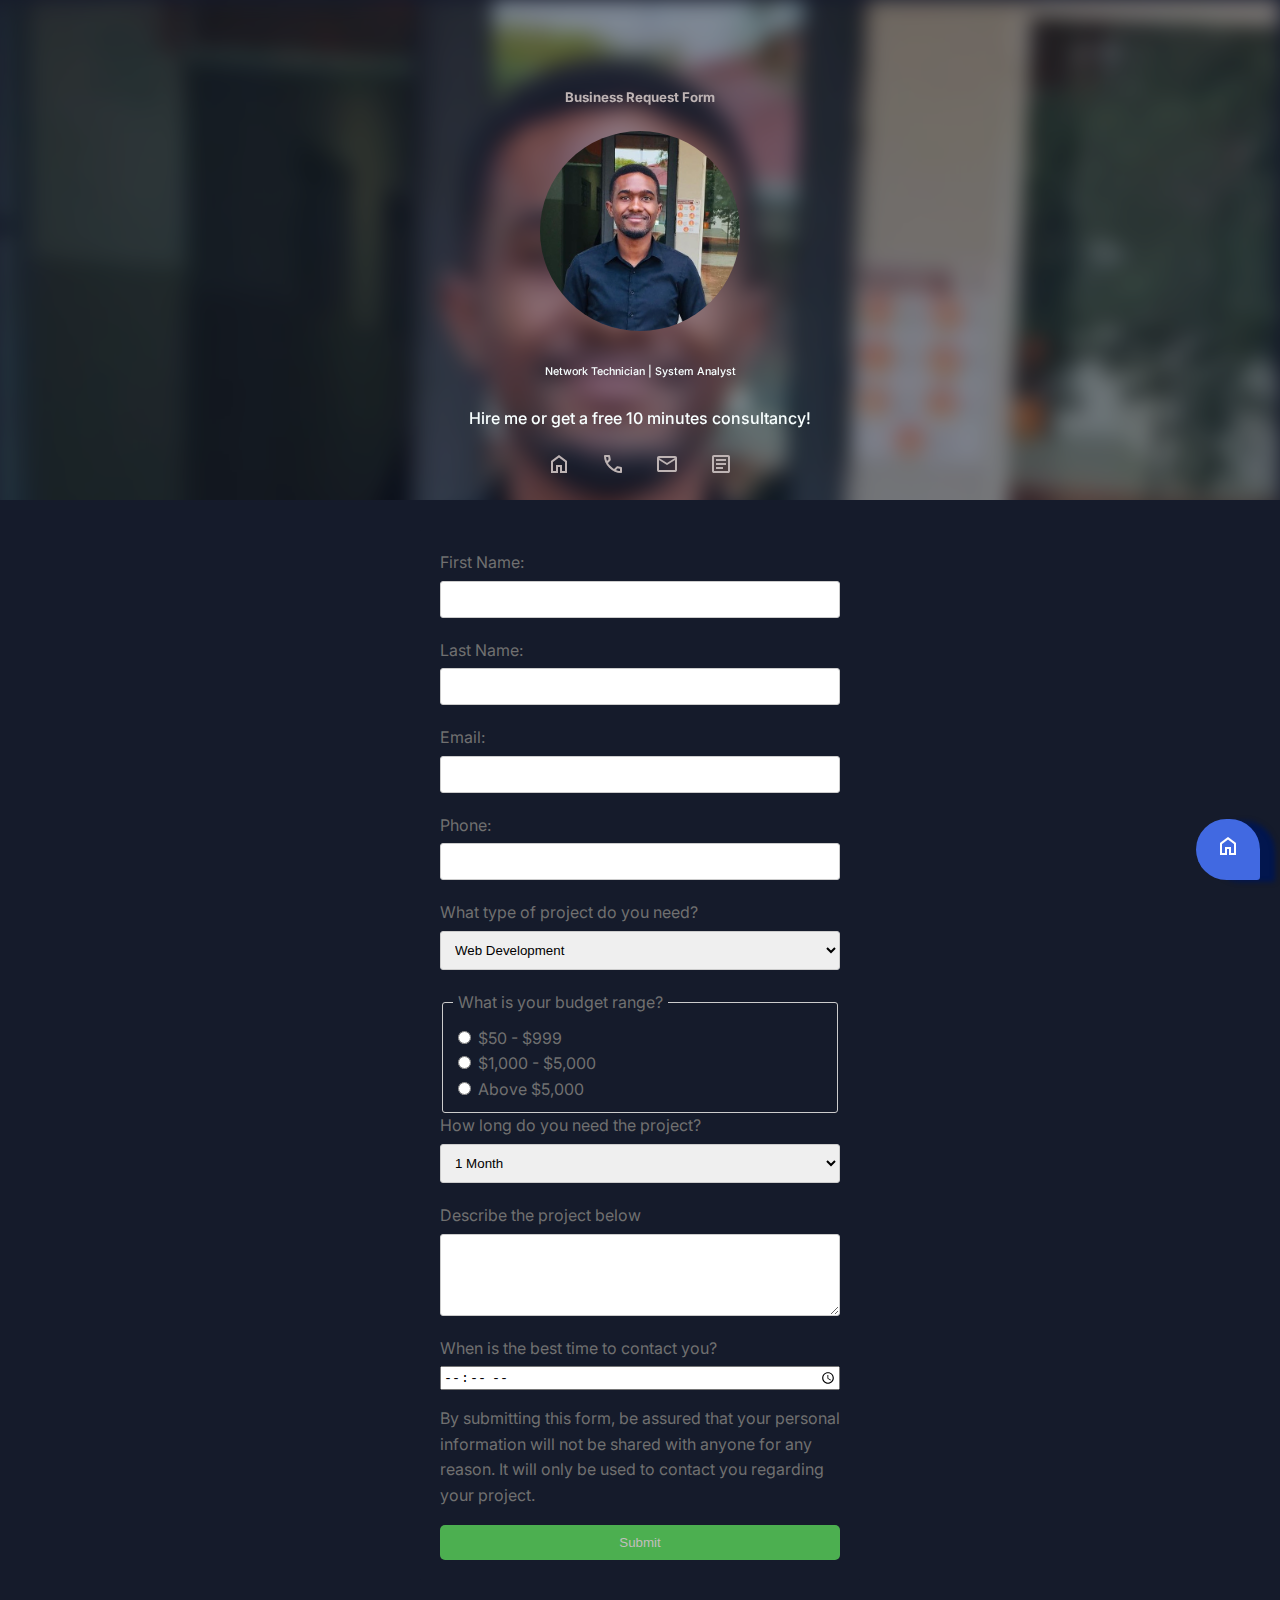
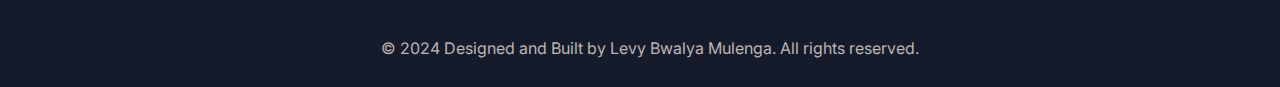
==== form.html @ 33c8b5a9 "Twelfth Commit" ====
<!DOCTYPE html>
    <head>
    <meta charset="UTF-8">
    <meta name="viewport" content="width=device-width, initial-scale=1.0">
    <title>Levy Bwalya Mulenga - Portfolio</title>
    <link rel="stylesheet" href="styles.css">
    <link rel="stylesheet" href="https://fonts.googleapis.com/css2?family=Material+Symbols+Outlined:opsz,wght,FILL,GRAD@20..48,100..700,0..1,-50..200" />
    <script src="script.js" defer></script>
</head>
<body>
    <header>
        <div>
            <h5>Business Request Form</h5>
            <img class="profile-image" src="images/profile.jpg" alt="Profile Image">
            <h6 class="name-t">Network Technician | System Analyst</h6>
            <h4 class="name-t">Hire me or get a free 10 minutes consultancy!</h4>
            <nav>
                <ul>
                    <li>
                        <a href="index.html">
                            <span class="material-symbols-outlined">
                                home
                            </span>
                        </a>
                    </li>
                    <li>
                        <a href="tel: +260763109823">
                            <span class="material-symbols-outlined">
                                call
                            </span>
                        </a>
                    </li>
                    <li>
                        <a href="mailto: lllevybbwalya@outlook.com">
                            <span class="material-symbols-outlined">
                                email
                            </span>
                        </a>
                    </li>
                    <li>
                        <a href="https://docs.google.com/document/d/1aFLZTzME3Jn-B3MVW1juCshM4J1gYTVZoMnQn0qDHvo/edit?usp=sharing">
                            <span class="material-symbols-outlined">
                                article
                            </span>
                        </a>
                    </li>
                </ul>
            </nav>
        </div>
    </header>
    <main>
        <form action="https://formspree.io/f/mayrjwdw" method="POST" enctype="multipart/form-data">
            <label for="firstName">First Name:</label>
            <input type="text" id="firstName" name="firstName" required>

            <label for="lastName">Last Name:</label>
            <input type="text" id="lastName" name="lastName" required>

            <label for="email">Email:</label>
            <input type="email" id="email" name="email" required>

            <label for="phone">Phone:</label>
            <input type="tel" id="phone" name="phone" required>

            <label for="projectType">What type of project do you need?</label>
            <select id="projectType" name="projectType">
                <option value="Web Development">Web Development</option>
                <option value="Mobile App Development">Mobile App Development</option>
                <option value="Software Development">Software Development</option>
                <option value="Database Development">Database Development</option>
                <option value="Network Development">Network Development</option>
                <option value="System Development">System Development</option>
                <option value="Other">Other (State in Description)</option>
            </select>


            <fieldset>
                <legend>What is your budget range?</legend>
                <input type="radio" id="lowBudget" name="budget" value="$50 - $500">
                <label for="lowBudget">$50 - $999</label><br>
                <input type="radio" id="mediumBudget" name="budget" value="$1,000 - $5,000">
                <label for="mediumBudget">$1,000 - $5,000</label><br>
                <input type="radio" id="highBudget" name="budget" value="Above $5,000">
                <label for="highBudget">Above $5,000</label>
            </fieldset>

            <label for="projectTimeline">How long do you need the project?</label>
            <select id="projectTimeline" name="projectTimeline">
                <option value="1">1 Month</option>
                <option value="2">2 Months</option>
                <option value="3">3 Months</option>
                <option value="4">4 Months</option>
                <option value="5">5 Months</option>
            </select>

            <label for="description">Describe the project below</label>
            <textarea id="description" name="description" rows="4" required></textarea>

            <!--div class="file">
                <label for="file">Upload a file that describes the proposed project:</label>
                <input type="file" id="file" name="file">
            </div-->

            <label for="contactTime">When is the best time to contact you?</label>
            <input type="time" id="contactTime" name="contactTime" required>

            <p>By submitting this form, be assured that your personal information will not be shared 
            with anyone for any reason. It will only be used to contact you regarding your project.</p>

            <input type="submit" value="Submit">
        </form>
        <a href="index.html" class="chat-button">
            <span class="material-symbols-outlined">
                home
            </span>
        </a>
    </main>
    <footer>
        <p><a href="https://github.com/UncleLevy">©  2024 Designed and Built by Levy Bwalya Mulenga. All rights reserved.</a></p>
    </footer>
</body>
---- styles.css ----
@import url('https://fonts.googleapis.com/css2?family=Inter:wght@100..900&display=swap');
body {
    font-family: "Inter", Arial;
    line-height: 1.6;
    color: #707070;
    margin: 0;
    padding: 0;
    background: #151b2b;
}

.menu-toggle {
    display: none;
    /* Hide the button on desktop */
    background-color: #151b2b;
    color: #beb4b4;
    border: none;
    cursor: pointer;
    padding: 10px;
    font-size: 1.2em;
}

.nav-links {
    display: none;
    position: absolute;
    top: 100%;
    left: 0;
    background-color: inherit;
    width: 100%;
}

.nav-links.show {
    display: block;
}








@media (min-width:  768px){
    header {
        color: #beb4b4;
        height: 100vh;
        max-height: 500px;
        text-align: center;
        display: grid;
        justify-content: center;
        align-items: end;
        background-color: #151b2b75;
        max-width: 100%;
    }
    header::before{
        content: '';
        position: fixed;
        top: 0px;
        background-image: url("./images/profile.jpg");
        background-repeat: no-repeat;
        background-size: cover;
        background-position: center;
        width: 100%;
        height: 100%;
        z-index: -1;
        filter: blur(10px);
    }


    nav ul {
        padding: 0;
        list-style: none;
        display: flex;
        justify-content: center;
    }

    nav ul li {
        margin: 0 15px;
        
    }

    nav ul li a {
        color: #beb4b4;
        text-decoration: none;
    }

    nav ul li a:hover {
        color: #fff;
    }

    section {
        padding: 20px 0;
    }

    h1 {
        margin-bottom: 10px;
    }

    .name {
        color: rgb(248, 255, 255);
        text-transform: uppercase;
        font-weight: 700;
    }
    .name-t {
        color: rgb(248, 255, 255);
        font-weight: 500;
    }

    .profile-image {
        height: 200px ;
        width: 200px;;
        border-radius: 200px;
        margin: auto;
        object-fit:cover
    }


    .desc {
        margin: auto;
        max-width: 55vw;
        font-weight: bold;
    }

    .col {
        display: flex;
        justify-content: space-between;
        align-items: center;
        margin: 20px 0;
    }

    main{
        background-color: inherit;
        position: relative;
        z-index: 10;
        padding: 30px 0px;
    }

    section{
        width: 100%;
        max-width: 800px;
        margin: 50px auto;
        padding: 20px;
        border-top: royalblue 1px solid;
        place-items: center;
        align-items: center;
        min-height: 50vh;
    }

    section h2{
        color: royalblue;
        text-transform: uppercase;
    }

    section b{
        color: white;
    }

    section li{
        margin-bottom: 20px;
    }
    footer{
        background-color: #151b2b;
        color: #beb4b4;
        text-align: center;
        padding: 10px;
        position: relative;
        bottom: 0;
        width: 100%;
    }

    a{
        color: #beb4b4;
        text-decoration: none;
    }

    .bar{
        width: 200px;
        height: 8px;
        border-radius: 5px;
        display: block;
        background-color: #1c2541;
    }

    .bar div{
        height: 100%;
        border-radius: 5px;
        background-color: rgb(85, 125, 245);
    }

    .chat-button {
        position: fixed;
        bottom: 20px;
        right: 20px;
        padding: 10px 20px;
        background-color: royalblue;
        color: white;
        border: none;
        border-radius: 100px 100px 10px 100px;
        font-size: 1.6em;
        cursor: pointer;
        box-shadow: #02164e 15px 2px 5px;
    }

    .chat-button:hover {
        background-color: #02164e;
        box-shadow: royalblue 15px 2px 5px;
    }
    form {
        display: flex;
        flex-direction: column;
        max-width: 400px;
        margin: 0 auto;
        padding: 20px;
        background-color: inherit;
        border-radius: 1px;
    }

    label {
        margin-bottom: 5px;
    }

    input[type="text"],
    input[type="email"],
    input[type="tel"],
    textarea,
    select {
        padding: 10px;
        margin-bottom: 20px;
        border: 1px solid #ccc;
        border-radius: 3px;
    }

    input[type="submit"] {
        padding: 10px 20px;
        background-color: #4CAF50;
        color: rgb(194, 190, 190);
        border: none;
        border-radius: 5px;
        cursor: pointer;
    }

    input[type="submit"]:hover {
        background-color: royalblue;
    }

    fieldset {
        border: 1px solid #ccc;
        padding: 10px;
        border-radius: 3px;
    }

    legend {
        padding: 0 5px;
    }
    .file {
        padding: 10px;
        margin-bottom: 20px;
        border: 1px solid #ccc;
        border-radius: 3px;
    }
    time {
        color: #beb4b4;
        
    }
    .hidden {
        opacity: 0;
        filter: blur(5px);
        transform: translateX(-100%);
        transition: all 1s;
        
    }

    .show {
        opacity: 1;
        filter: blur(0);
        transform: translateX(0);
    }
}













@media (min-width:  1440px){
    section {
        width: 100%;
        max-width: 800px;
        margin: 10px auto;
        padding: 20px;
        border-top: royalblue 1px solid;
        place-items: center;
        align-items: center;
        min-height: 15vh;
    }
}























@media (max-width: 767px) {
    
    header {
        color: #fff;
        height: 100vh;
        max-height: 400px;
        text-align: center;
        display: grid;
        justify-content: center;
        align-items: flex-end;
        background-color: #151b2b75;
    }
    header::before{
        content: '';
        position: fixed;
        top: 0px;
        background-image: url("./images/profile.jpg");
        background-repeat: no-repeat;
        background-size: cover;
        background-position: center;
        width: 100%;
        height: 100%;
        z-index: -1;
        filter: blur(10px);
    }
    nav ul {
        padding: 0;
        list-style: none;
        display: flex;
        justify-content: center;
    }
    nav ul li {
        margin: 0 15px;
    }
    nav ul li a {
        color: #beb4b4;
        text-decoration: none;
    }
    nav ul li a:hover {
        color: #fff;
    }
    section {
        padding: 20px 0;
    }
    h1 {
        margin-bottom: 10px;
    }
    .name {
        color: rgb(248, 255, 255);
        text-transform: uppercase;
        font-weight: 700;
    }
    .profile-image {
        height: 150px ;
        width: 150px;;
        border-radius: 200px;
        border: orange 1px solid;
        margin: auto;
        object-fit:cover;
    }
    .desc {
        margin: auto;
        max-width: 55vw;
        font-weight: bold;
    }
    main{
        background-color: inherit;
        position: relative;
        z-index: 10;
        padding: 50px 0px;
    }
    section{
        border-top: royalblue 1px solid;
        width: 90%;
        max-width: 800px;
        margin: 50px auto;
        padding: 20px;
    }
    section h2{
        color: royalblue;
        text-transform: uppercase;
    }
    section b{
        color: white;
    }
    section li{
        margin-bottom: 20px;
    }
    footer{
        border-top: royalblue 1px solid;
        background-color: #151b2b;
        color: #beb4b4;
        text-align: center;
        padding: 10px;
        position: relative;
        bottom: 0;
        margin: auto;
        width: 95%;
    }
    a{
        color: #beb4b4;
        text-decoration: none;
    }
    .bar{
        width: 200px;
        height: 5px;
        border-radius: 5px;
        display: block;
        background-color: #1c2541;
    }
    .bar div{
        height: 100%;
        border-radius: 5px;
        background-color: rgb(85, 125, 245);
    }
    .chat-button {
        position: fixed;
        
        bottom: 20px;
        right: 20px;
        padding: 5px 10px;
        background-color: royalblue;
        color: white;
        border: none;
        border-radius: 10px 10px 10px 10px;
        font-size: 1.5em;
        cursor: pointer;
        box-shadow: #02164e 5px 2px 5px;
    }
    .chat-button:hover {
        background-color: #02164e;
        box-shadow: royalblue 15px 2px 5px;
    }
    .hidden {
        opacity: 0;
        filter: blur(5px);
        transform: translateX(-100%);
        transition: all 1s;
    }
    
    .show {
        opacity: 1;
        filter: blur(0);
        transform: translateX(0);
    }

    form {
        align-items: center;
        justify-content: center;
        max-width: 90%;
        margin: auto;
        /* Make the form take the full width on mobile */
        padding: 20px;
        /* Add some padding for mobile */
        box-sizing: border-box;
        /* Include padding and border in the element's total width and height */
    }
    
    form label {
        display: block;
        /* Stack labels on top of inputs on mobile */
        margin-bottom: 5px;
        /* Add some space between labels and inputs */
    }
    
    form input[type="text"],
    form input[type="email"],
    form input[type="tel"],
    form textarea,
    form select {
        width: 100%;
        /* Make inputs take the full width of the form on mobile */
        box-sizing: border-box;
        /* Include padding and border in the element's total width and height */
    }
    
    form fieldset {
        border: none;
        /* Remove the border on mobile */
    }
    
    form fieldset legend {
        display: block;
        /* Stack the legend on top of the radio buttons on mobile */
        margin-bottom: 5px;
        /* Add some space between the legend and the radio buttons */
    }
    
    form fieldset input[type="radio"] {
        display: block;
        /* Stack radio buttons on top of each other on mobile */
        margin-bottom: 5px;
        /* Add some space between radio buttons */
    }
    
    form fieldset label {
        display: block;
        /* Stack labels on top of radio buttons on mobile */
        margin-bottom: 5px;
        /* Add some space between labels and radio buttons */
    }
    
    form input[type="submit"] {
        width: 100%;
        /* Make the submit button take the full width of the form on mobile */
        margin-top: 10px;
        /* Add some space above the submit button */
    }
    
    .menu-toggle {
        display: block;
        /* Show the button on mobile */
    }
}
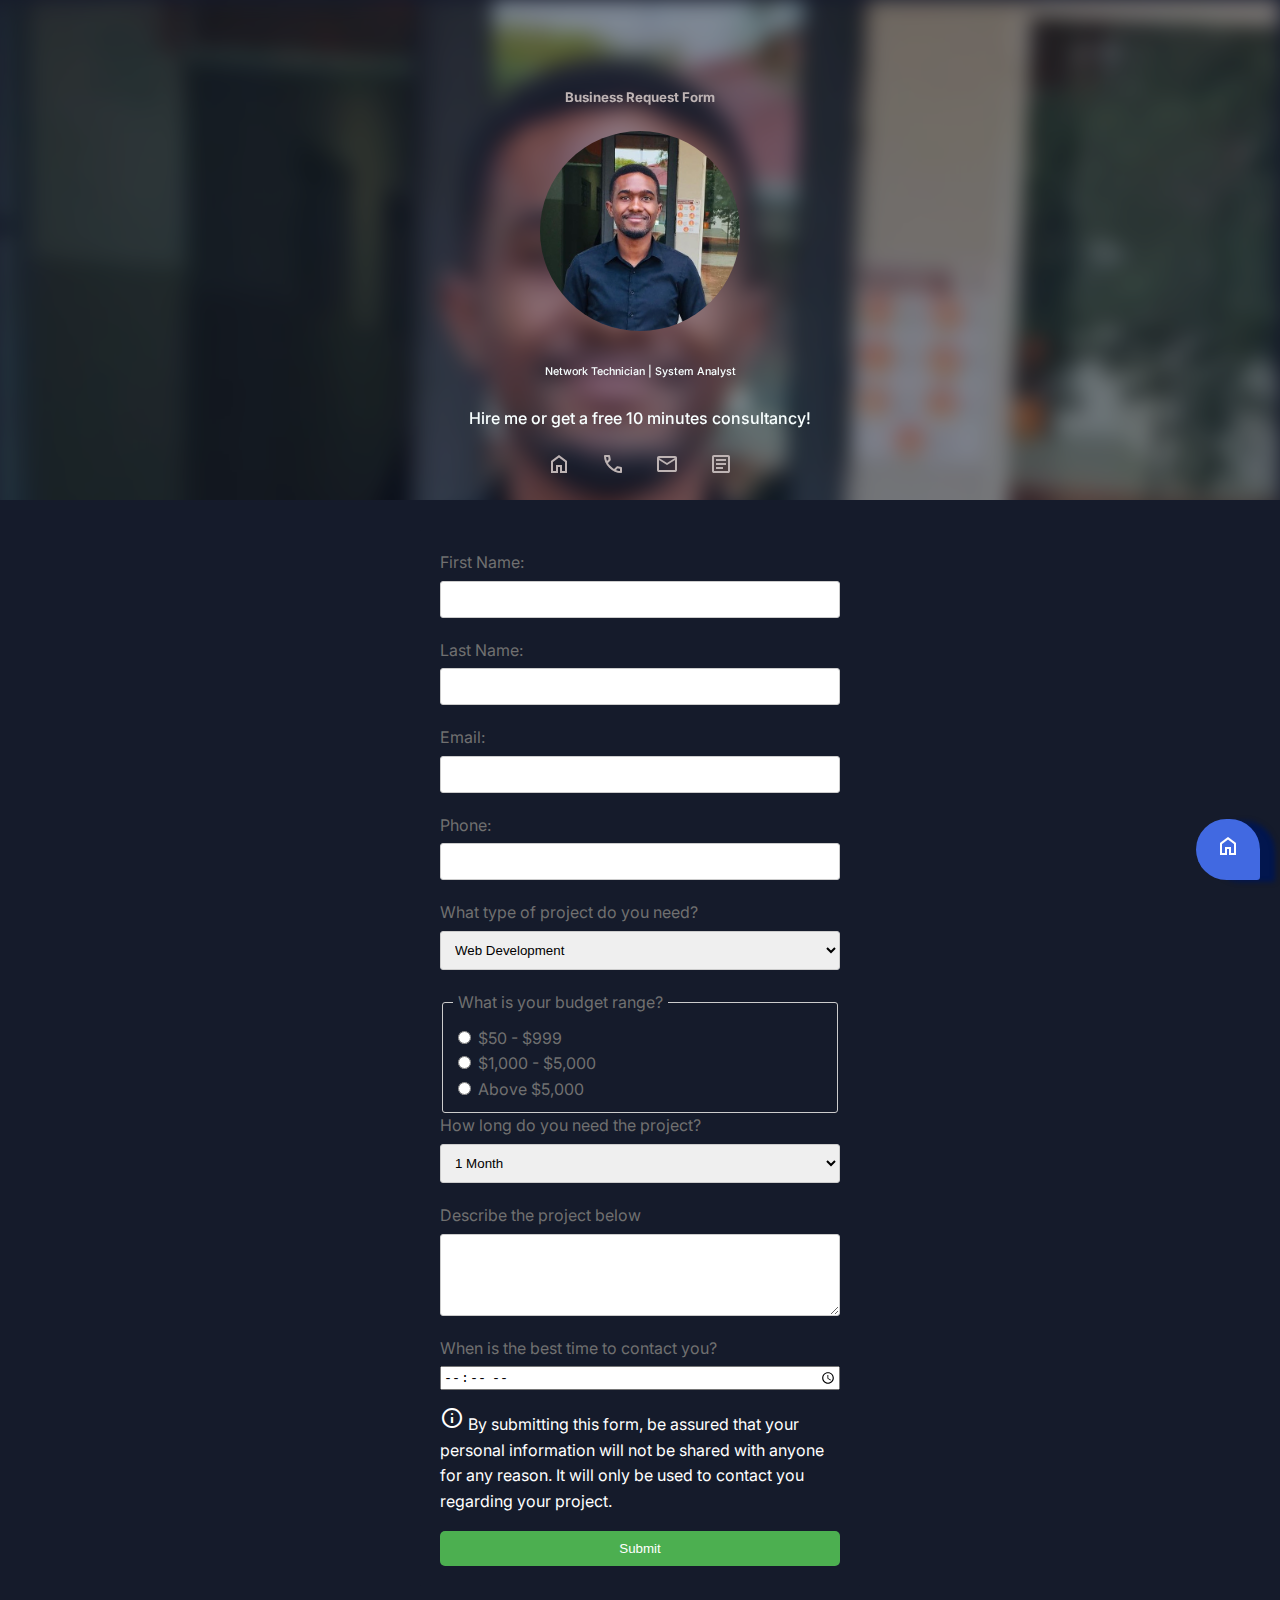
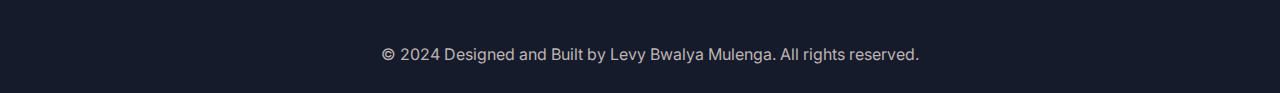
==== commit 8b2ac7dc: "Thirteenth Commit" ====
--- a/form.html
+++ b/form.html
@@ -104,7 +104,10 @@
             <label for="contactTime">When is the best time to contact you?</label>
             <input type="time" id="contactTime" name="contactTime" required>
 
-            <p>By submitting this form, be assured that your personal information will not be shared 
+            <p class="tc"><span class="material-symbols-outlined">
+                info
+            </span>
+            By submitting this form, be assured that your personal information will not be shared 
             with anyone for any reason. It will only be used to contact you regarding your project.</p>
 
             <input type="submit" value="Submit">
--- a/styles.css
+++ b/styles.css
@@ -32,7 +32,9 @@
     display: block;
 }
 
-
+.tc {
+    color: rgb(255, 255, 255);
+}
 
 
 
@@ -232,7 +234,7 @@
     input[type="submit"] {
         padding: 10px 20px;
         background-color: #4CAF50;
-        color: rgb(194, 190, 190);
+        color: #fff;
         border: none;
         border-radius: 5px;
         cursor: pointer;
@@ -318,7 +320,21 @@
 
 
 
-
+@media (prefers-reduced-motion){
+    .hidden {
+        opacity: 0;
+        filter: blur(5px);
+        transform: translateX(-100%);
+        transition: none;
+    }
+    
+    .show {
+        opacity: 1;
+        filter: blur(0);
+        transform: translateX(0);
+        transition: none;
+    }
+}
 
 
 
@@ -376,9 +392,9 @@
         font-weight: 700;
     }
     .profile-image {
-        height: 150px ;
-        width: 150px;;
-        border-radius: 200px;
+        height: 180px ;
+        width: 180px;;
+        border-radius: 180px;
         border: orange 1px solid;
         margin: auto;
         object-fit:cover;
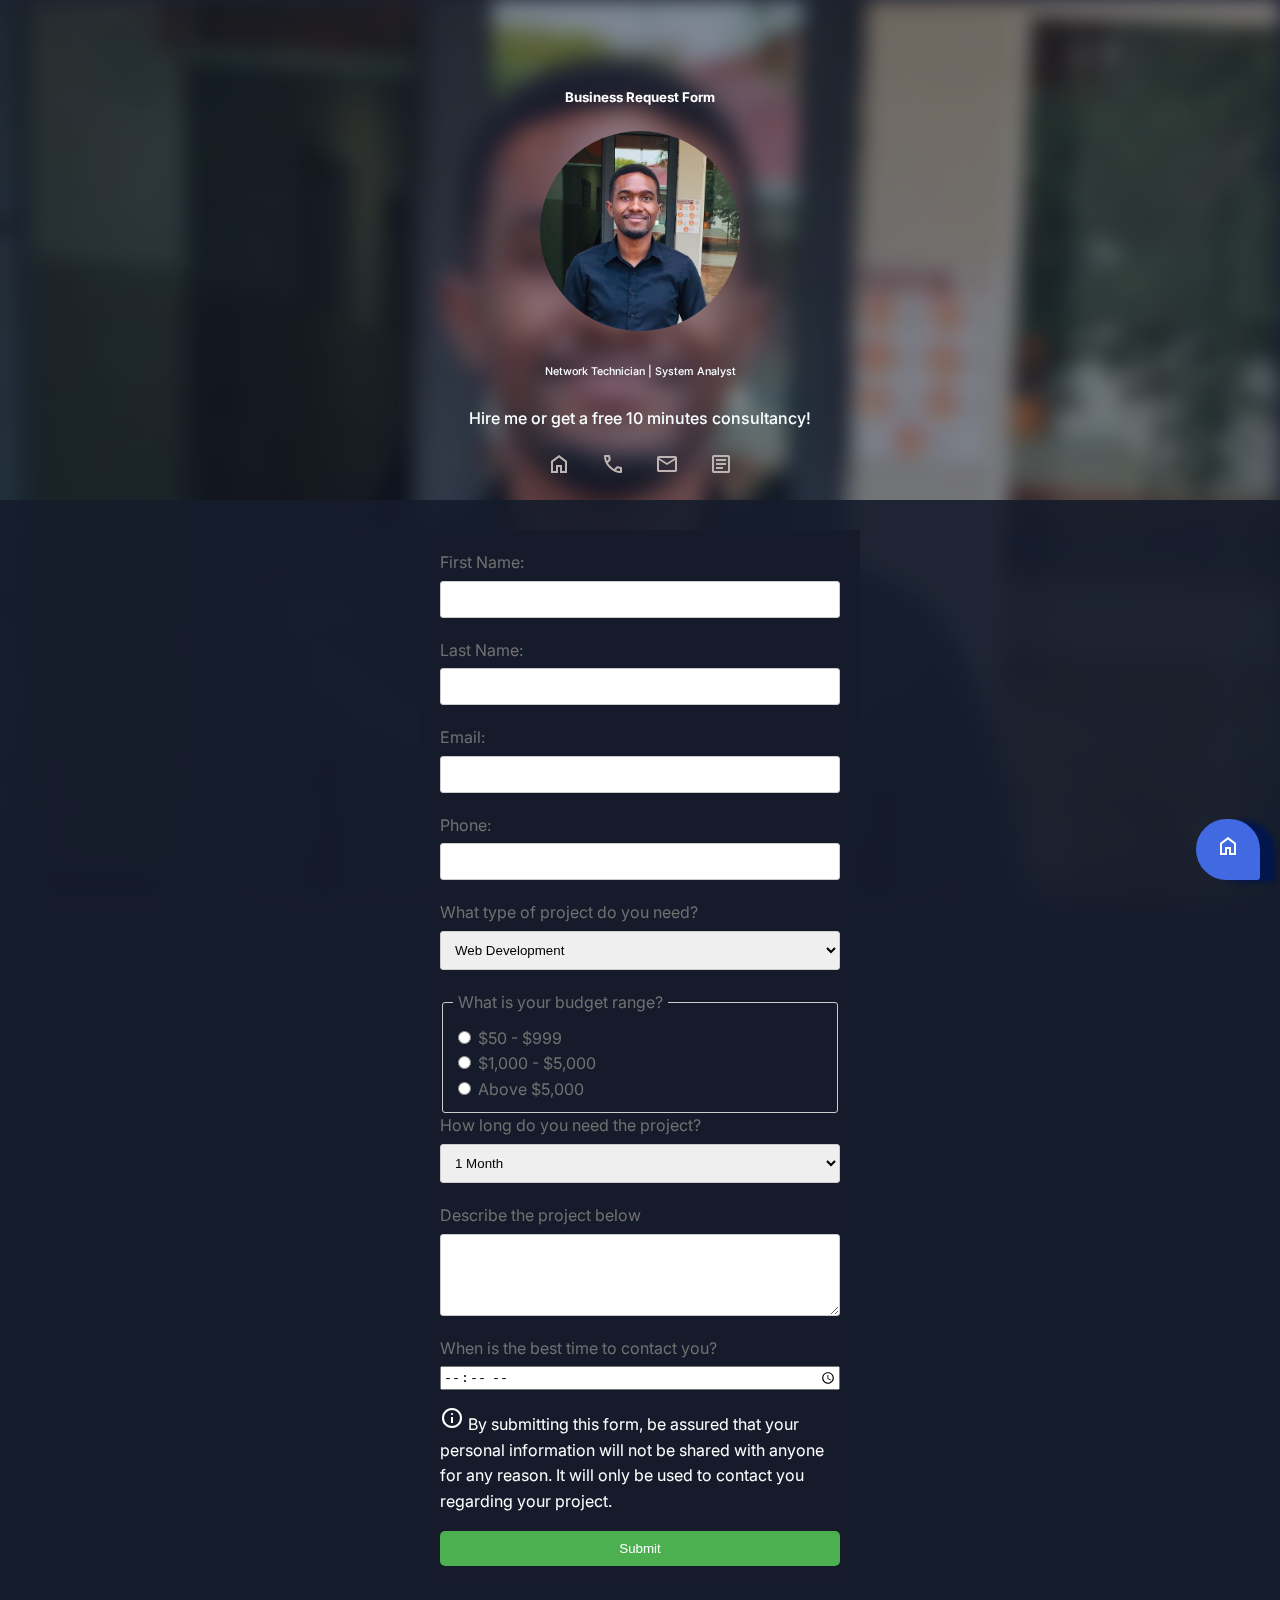
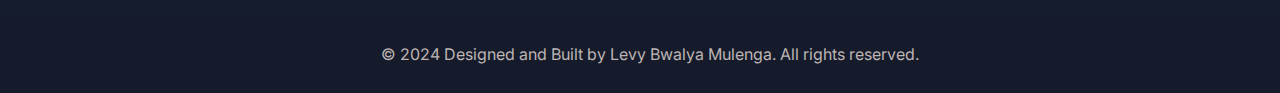
==== commit 44f849ae: "Fourteeth Commit" ====
--- a/form.html
+++ b/form.html
@@ -5,12 +5,13 @@
     <title>Levy Bwalya Mulenga - Portfolio</title>
     <link rel="stylesheet" href="styles.css">
     <link rel="stylesheet" href="https://fonts.googleapis.com/css2?family=Material+Symbols+Outlined:opsz,wght,FILL,GRAD@20..48,100..700,0..1,-50..200" />
+    <link rel="stylesheet" href="icons\fontawesome-free-6.5.1-web\css\all.css">
     <script src="script.js" defer></script>
 </head>
 <body>
     <header>
         <div>
-            <h5>Business Request Form</h5>
+            <h5 class="tc">Business Request Form</h5>
             <img class="profile-image" src="images/profile.jpg" alt="Profile Image">
             <h6 class="name-t">Network Technician | System Analyst</h6>
             <h4 class="name-t">Hire me or get a free 10 minutes consultancy!</h4>
@@ -70,6 +71,8 @@
                 <option value="Database Development">Database Development</option>
                 <option value="Network Development">Network Development</option>
                 <option value="System Development">System Development</option>
+                <option value="Security Development">Security Development</option>
+                <option value="IT Support and Training">IT Support and Training</option>
                 <option value="Other">Other (State in Description)</option>
             </select>
 
--- a/styles.css
+++ b/styles.css
@@ -5,7 +5,7 @@
     color: #707070;
     margin: 0;
     padding: 0;
-    background: #151b2b;
+    background: rgba(21,  27,  43,  0.95); /*#151b2b*/
 }
 
 .menu-toggle {
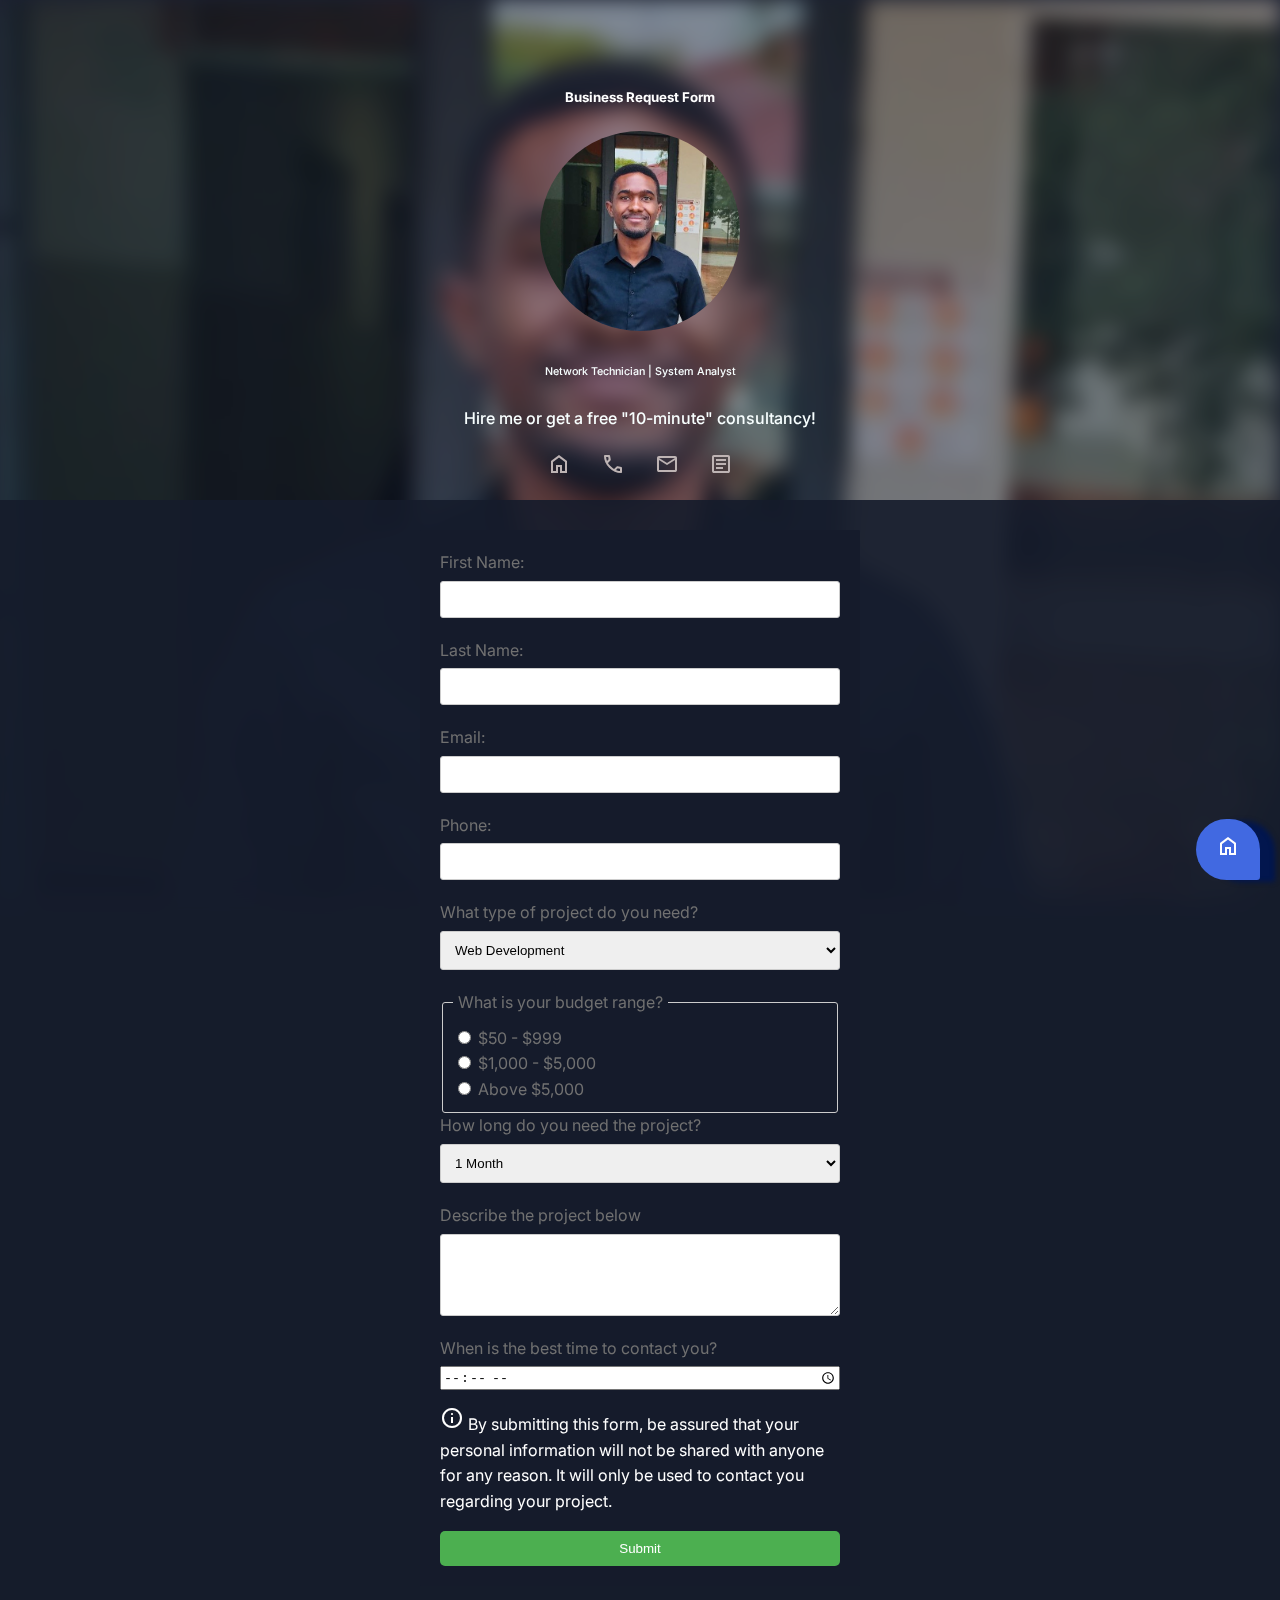
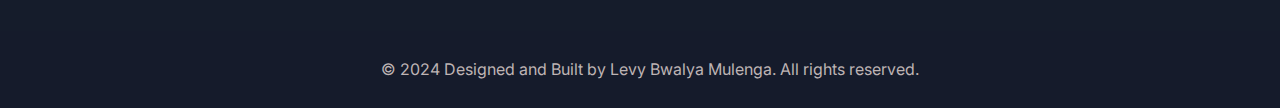
==== commit 340d0c10: "Update form.html" ====
--- a/form.html
+++ b/form.html
@@ -14,7 +14,7 @@
             <h5 class="tc">Business Request Form</h5>
             <img class="profile-image" src="images/profile.jpg" alt="Profile Image">
             <h6 class="name-t">Network Technician | System Analyst</h6>
-            <h4 class="name-t">Hire me or get a free 10 minutes consultancy!</h4>
+            <h4 class="name-t">Hire me or get a free "10-minute" consultancy!</h4>
             <nav>
                 <ul>
                     <li>
--- a/styles.css
+++ b/styles.css
@@ -123,10 +123,13 @@
     }
 
     .col {
-        display: flex;
-        justify-content: space-between;
-        align-items: center;
-        margin: 20px 0;
+        display: grid;
+        grid-template-columns: repeat(2,  1fr); /* Create two columns */
+        grid-template-rows: repeat(2, auto); /* Create two rows */
+        grid-gap:  30px; /* Space between grid items */
+        justify-items: flex; /* Center items horizontally */
+        align-items: flex; /* Center items vertically */
+        margin:  20px  0;
     }
 
     main{
@@ -135,7 +138,7 @@
         z-index: 10;
         padding: 30px 0px;
     }
-
+    
     section{
         width: 100%;
         max-width: 800px;
@@ -146,16 +149,16 @@
         align-items: center;
         min-height: 50vh;
     }
-
+    
     section h2{
         color: royalblue;
         text-transform: uppercase;
     }
-
+    
     section b{
         color: white;
     }
-
+    
     section li{
         margin-bottom: 20px;
     }
@@ -168,12 +171,12 @@
         bottom: 0;
         width: 100%;
     }
-
+    
     a{
         color: #beb4b4;
         text-decoration: none;
     }
-
+    
     .bar{
         width: 200px;
         height: 8px;
@@ -181,13 +184,13 @@
         display: block;
         background-color: #1c2541;
     }
-
+    
     .bar div{
         height: 100%;
         border-radius: 5px;
         background-color: rgb(85, 125, 245);
     }
-
+    
     .chat-button {
         position: fixed;
         bottom: 20px;
@@ -201,7 +204,7 @@
         cursor: pointer;
         box-shadow: #02164e 15px 2px 5px;
     }
-
+    
     .chat-button:hover {
         background-color: #02164e;
         box-shadow: royalblue 15px 2px 5px;
@@ -211,15 +214,16 @@
         flex-direction: column;
         max-width: 400px;
         margin: 0 auto;
+        margin-bottom: 15px;
         padding: 20px;
         background-color: inherit;
         border-radius: 1px;
     }
-
+    
     label {
         margin-bottom: 5px;
     }
-
+    
     input[type="text"],
     input[type="email"],
     input[type="tel"],
@@ -230,7 +234,7 @@
         border: 1px solid #ccc;
         border-radius: 3px;
     }
-
+    
     input[type="submit"] {
         padding: 10px 20px;
         background-color: #4CAF50;
@@ -239,17 +243,13 @@
         border-radius: 5px;
         cursor: pointer;
     }
-
-    input[type="submit"]:hover {
-        background-color: royalblue;
-    }
-
+    
     fieldset {
         border: 1px solid #ccc;
         padding: 10px;
         border-radius: 3px;
     }
-
+    
     legend {
         padding: 0 5px;
     }
@@ -270,21 +270,13 @@
         transition: all 1s;
         
     }
-
+    
     .show {
         opacity: 1;
         filter: blur(0);
         transform: translateX(0);
     }
 }
-
-
-
-
-
-
-
-
 
 
 
@@ -302,16 +294,6 @@
         min-height: 15vh;
     }
 }
-
-
-
-
-
-
-
-
-
-
 
 
 
@@ -552,5 +534,14 @@
         display: block;
         /* Show the button on mobile */
     }
-}
-
+    .col {
+        display: grid;
+        /* Space between grid items */
+        justify-items: flex;
+        /* Center items horizontally */
+        align-items: flex;
+        /* Center items vertically */
+        margin: 10px 0;
+    }
+}
+
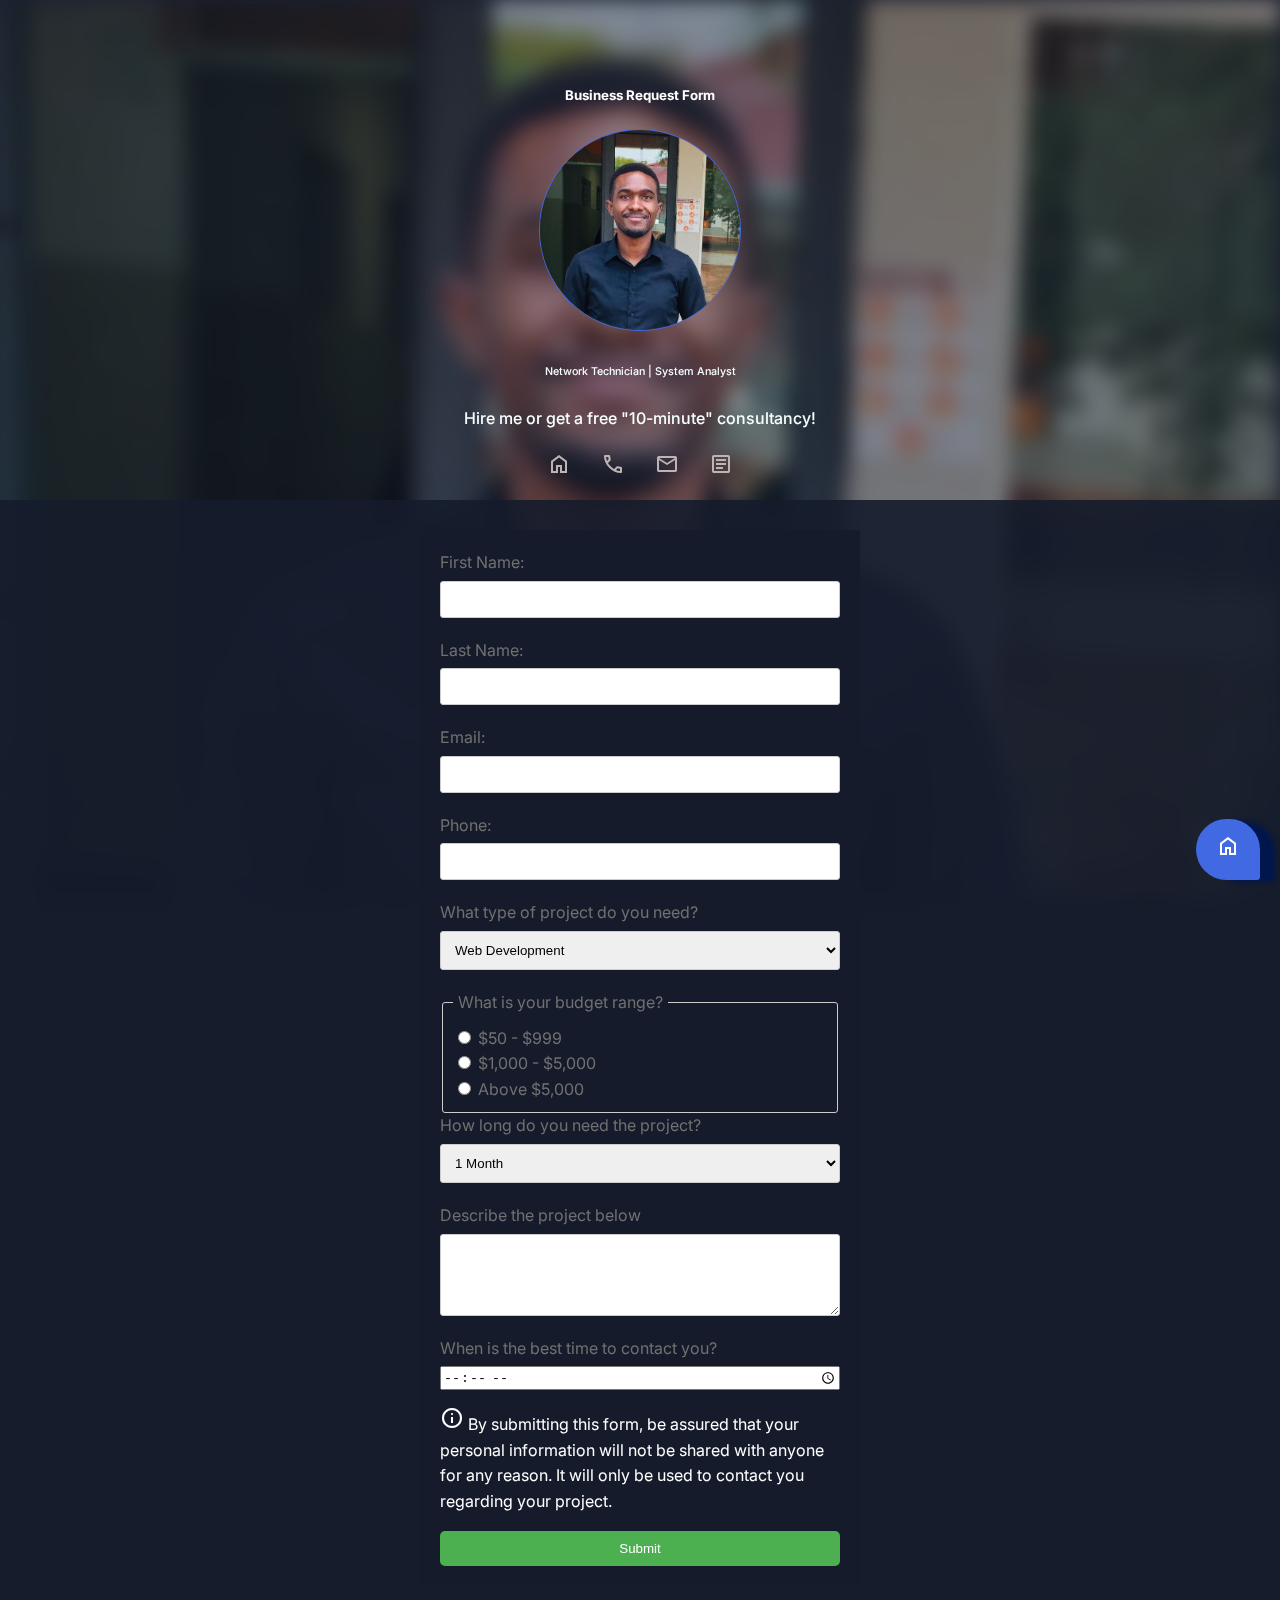
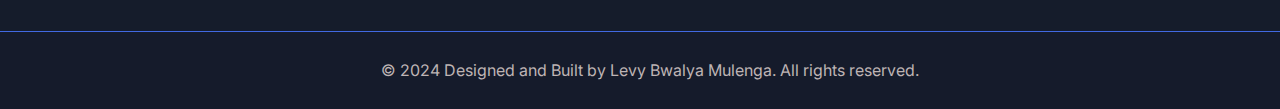
==== commit 6335292f: "17" ====
--- a/form.html
+++ b/form.html
@@ -94,6 +94,7 @@
                 <option value="3">3 Months</option>
                 <option value="4">4 Months</option>
                 <option value="5">5 Months</option>
+                <option value="5">6 Months and Above</option>
             </select>
 
             <label for="description">Describe the project below</label>
--- a/styles.css
+++ b/styles.css
@@ -112,8 +112,9 @@
         width: 200px;;
         border-radius: 200px;
         margin: auto;
-        object-fit:cover
-    }
+        object-fit:cover;
+        border: royalblue 1px solid;
+    } 
 
 
     .desc {
@@ -170,6 +171,7 @@
         position: relative;
         bottom: 0;
         width: 100%;
+        border-top: royalblue 1px solid;
     }
     
     a{
@@ -419,6 +421,7 @@
         bottom: 0;
         margin: auto;
         width: 95%;
+        border-top: royalblue 1px solid;
     }
     a{
         color: #beb4b4;
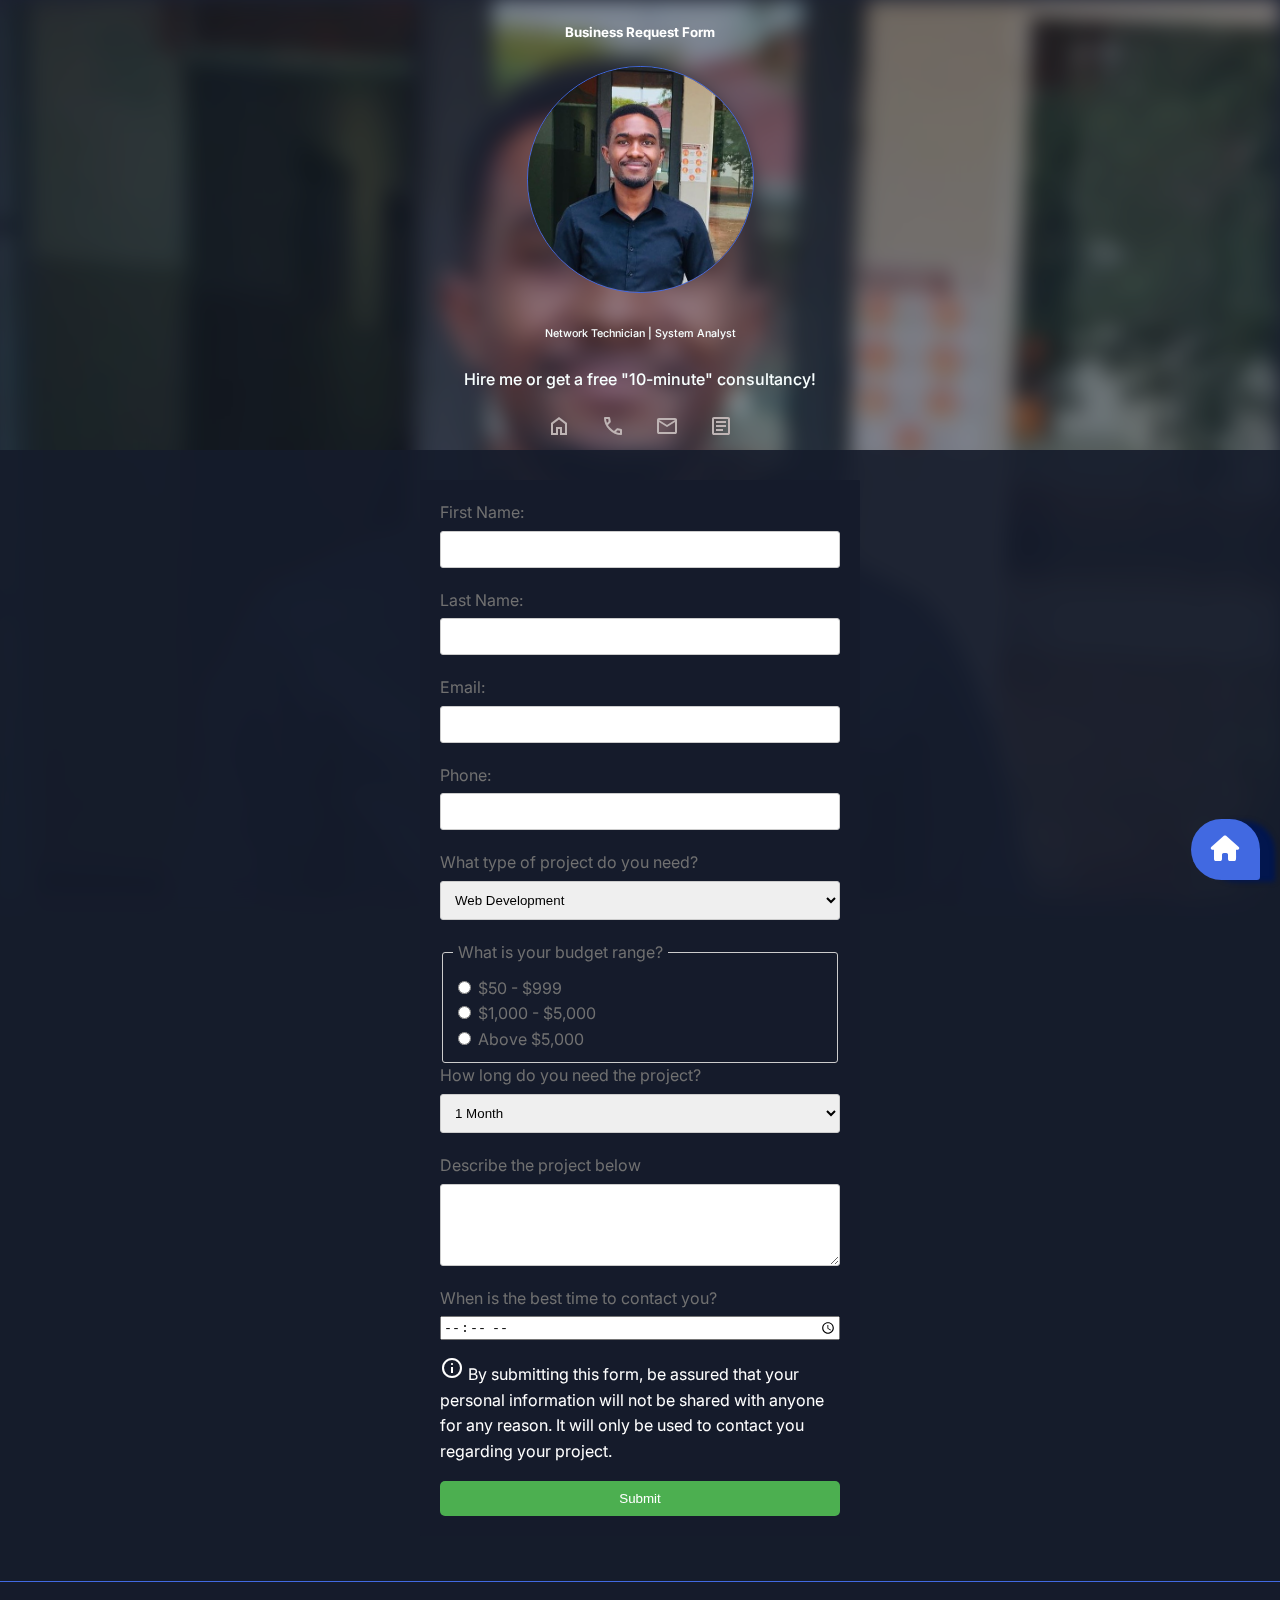
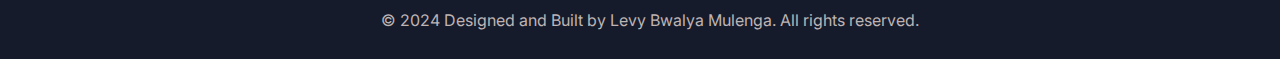
==== commit dee4ffc7: "18th" ====
--- a/form.html
+++ b/form.html
@@ -117,9 +117,7 @@
             <input type="submit" value="Submit">
         </form>
         <a href="index.html" class="chat-button">
-            <span class="material-symbols-outlined">
-                home
-            </span>
+            <i class="fa-solid fa-house fa-beat"></i>
         </a>
     </main>
     <footer>
--- a/styles.css
+++ b/styles.css
@@ -17,11 +17,12 @@
     cursor: pointer;
     padding: 10px;
     font-size: 1.2em;
-}
+}*/
 
 .nav-links {
-    display: none;
+    display: flex;
     position: absolute;
+    margin-top: 5px;
     top: 100%;
     left: 0;
     background-color: inherit;
@@ -45,7 +46,7 @@
     header {
         color: #beb4b4;
         height: 100vh;
-        max-height: 500px;
+        max-height: 450px;
         text-align: center;
         display: grid;
         justify-content: center;
@@ -86,7 +87,7 @@
     }
 
     nav ul li a:hover {
-        color: #fff;
+        color: royalblue;
     }
 
     section {
@@ -99,7 +100,6 @@
 
     .name {
         color: rgb(248, 255, 255);
-        text-transform: uppercase;
         font-weight: 700;
     }
     .name-t {
@@ -108,8 +108,8 @@
     }
 
     .profile-image {
-        height: 200px ;
-        width: 200px;;
+        height: 225px ;
+        width: 225px;;
         border-radius: 200px;
         margin: auto;
         object-fit:cover;
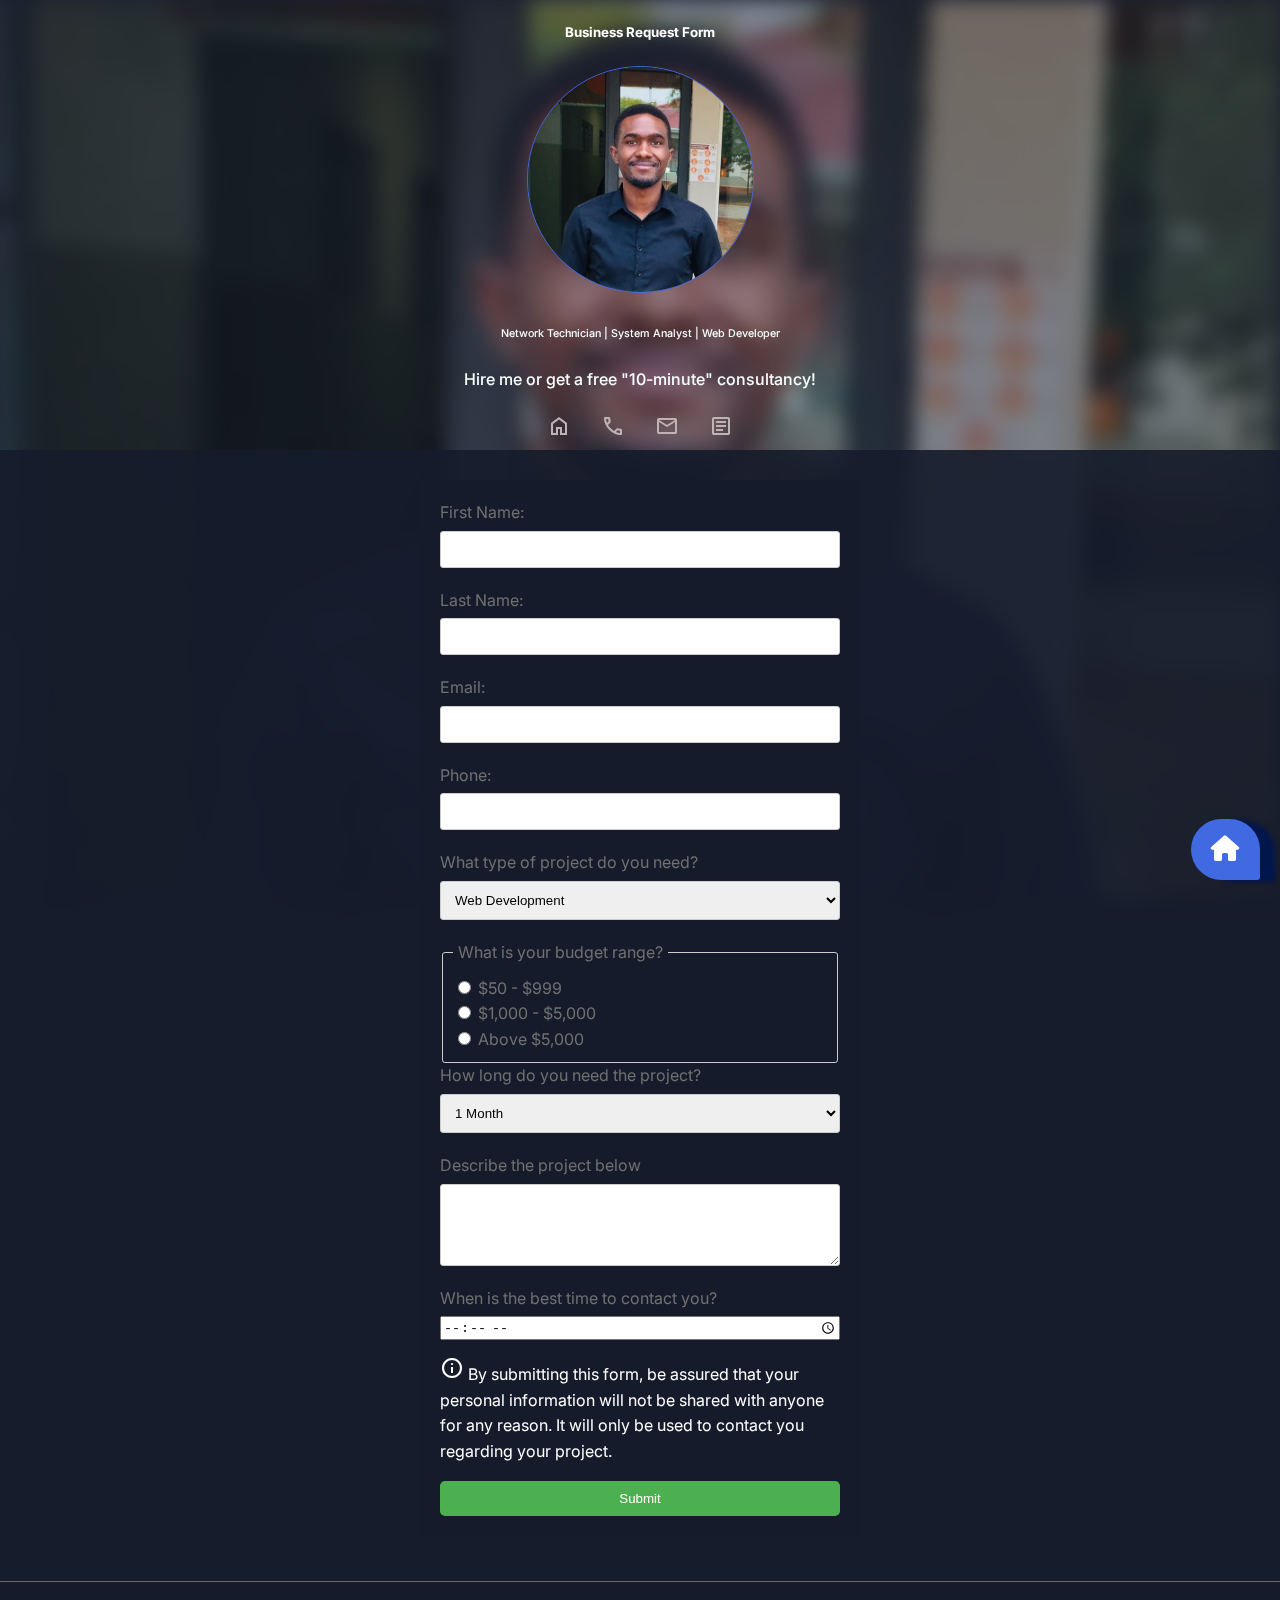
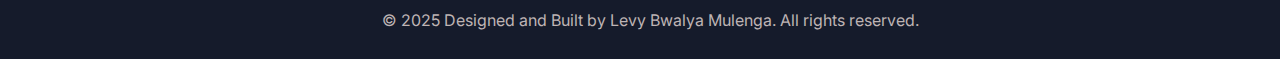
==== commit 9dc54b30: "Update form.html" ====
--- a/form.html
+++ b/form.html
@@ -13,7 +13,7 @@
         <div>
             <h5 class="tc">Business Request Form</h5>
             <img class="profile-image" src="images/profile.jpg" alt="Profile Image">
-            <h6 class="name-t">Network Technician | System Analyst</h6>
+            <h6 class="name-t">Network Technician | System Analyst | Web Developer</h6>
             <h4 class="name-t">Hire me or get a free "10-minute" consultancy!</h4>
             <nav>
                 <ul>
@@ -121,6 +121,6 @@
         </a>
     </main>
     <footer>
-        <p><a href="https://github.com/UncleLevy">©  2024 Designed and Built by Levy Bwalya Mulenga. All rights reserved.</a></p>
+        <p><a href="https://github.com/UncleLevy">©  2025 Designed and Built by Levy Bwalya Mulenga. All rights reserved.</a></p>
     </footer>
 </body>
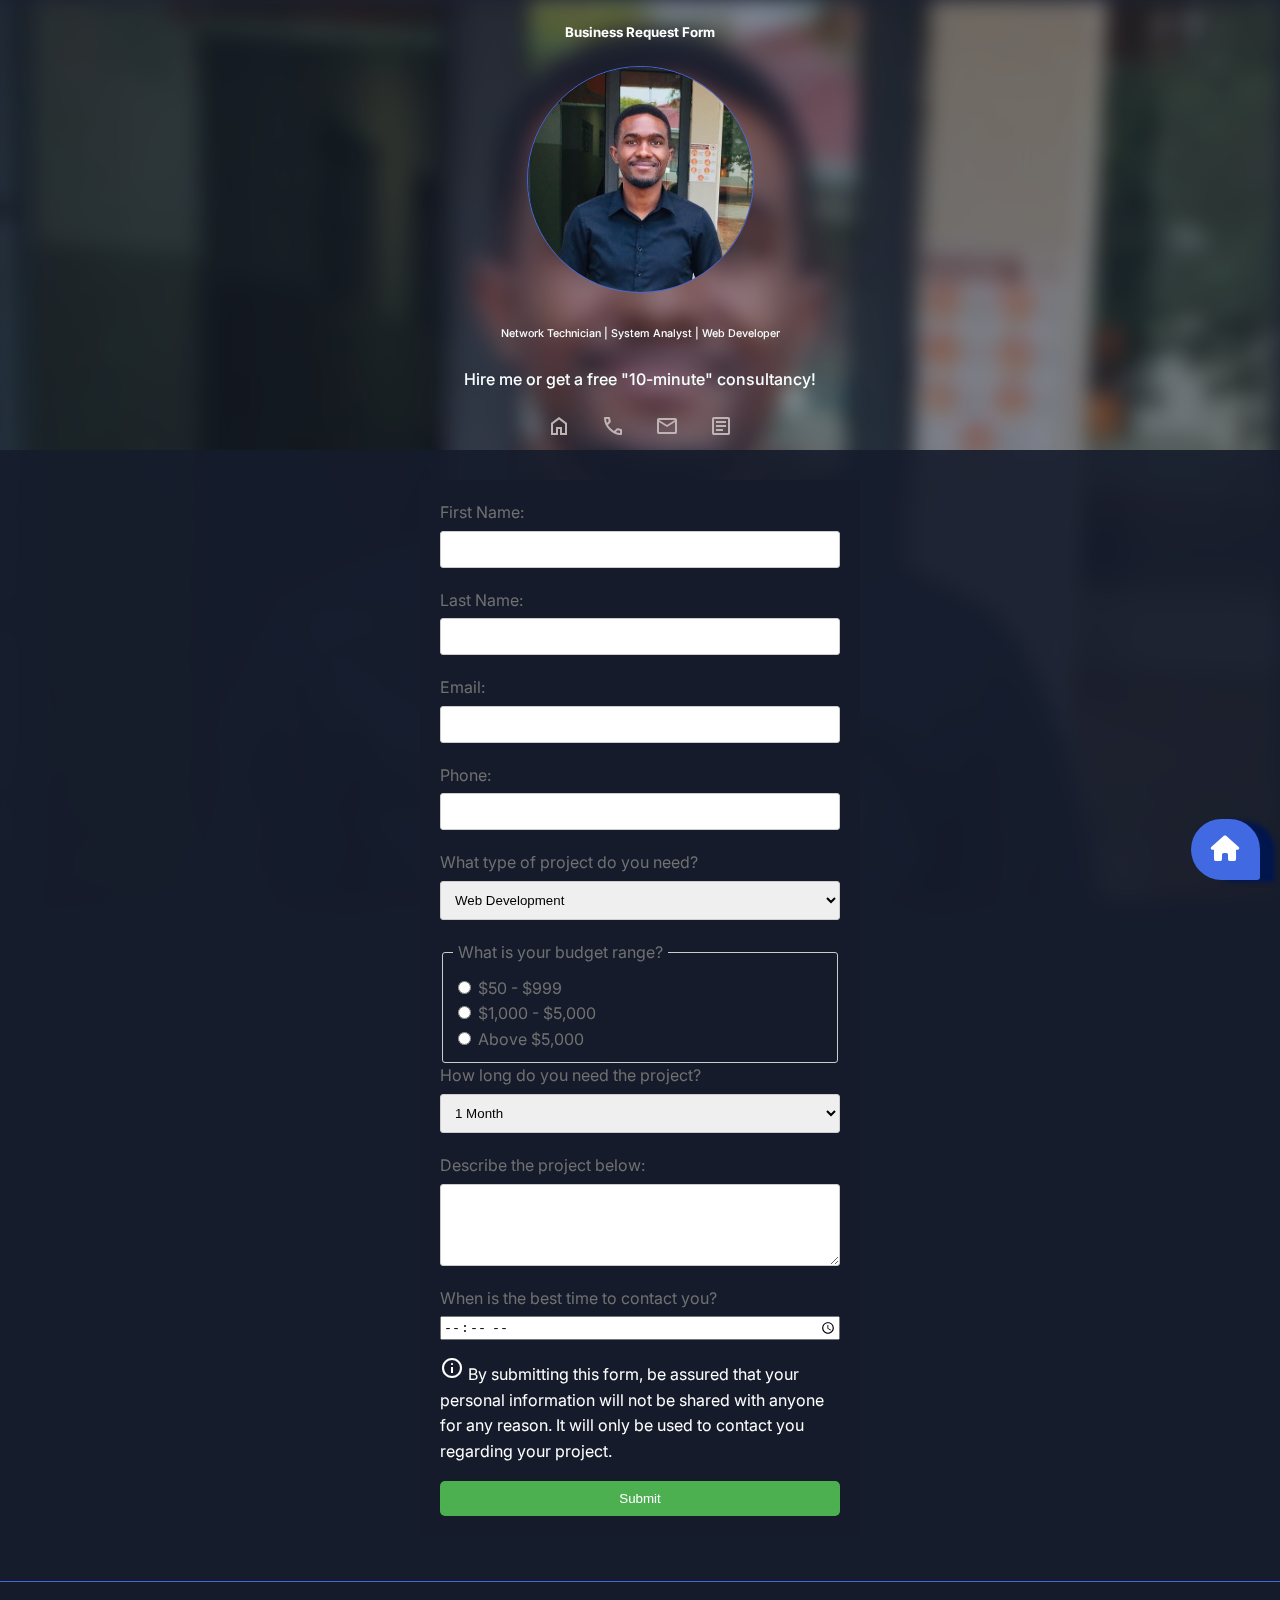
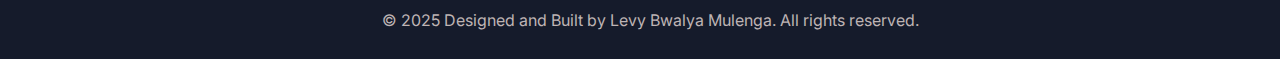
==== commit cc5efd3b: "Update form.html" ====
--- a/form.html
+++ b/form.html
@@ -1,50 +1,27 @@
 <!DOCTYPE html>
-    <head>
+<html lang="en">
+<head>
     <meta charset="UTF-8">
     <meta name="viewport" content="width=device-width, initial-scale=1.0">
     <title>Levy Bwalya Mulenga - Portfolio</title>
     <link rel="stylesheet" href="styles.css">
     <link rel="stylesheet" href="https://fonts.googleapis.com/css2?family=Material+Symbols+Outlined:opsz,wght,FILL,GRAD@20..48,100..700,0..1,-50..200" />
-    <link rel="stylesheet" href="icons\fontawesome-free-6.5.1-web\css\all.css">
+    <link rel="stylesheet" href="icons/fontawesome-free-6.5.1-web/css/all.css">
     <script src="script.js" defer></script>
 </head>
 <body>
     <header>
         <div>
             <h5 class="tc">Business Request Form</h5>
-            <img class="profile-image" src="images/profile.jpg" alt="Profile Image">
+            <img class="profile-image" src="images/profile.jpg" alt="Profile Image of Levy Bwalya Mulenga">
             <h6 class="name-t">Network Technician | System Analyst | Web Developer</h6>
             <h4 class="name-t">Hire me or get a free "10-minute" consultancy!</h4>
             <nav>
                 <ul>
-                    <li>
-                        <a href="index.html">
-                            <span class="material-symbols-outlined">
-                                home
-                            </span>
-                        </a>
-                    </li>
-                    <li>
-                        <a href="tel: +260763109823">
-                            <span class="material-symbols-outlined">
-                                call
-                            </span>
-                        </a>
-                    </li>
-                    <li>
-                        <a href="mailto: lllevybbwalya@outlook.com">
-                            <span class="material-symbols-outlined">
-                                email
-                            </span>
-                        </a>
-                    </li>
-                    <li>
-                        <a href="https://docs.google.com/document/d/1aFLZTzME3Jn-B3MVW1juCshM4J1gYTVZoMnQn0qDHvo/edit?usp=sharing">
-                            <span class="material-symbols-outlined">
-                                article
-                            </span>
-                        </a>
-                    </li>
+                    <li><a href="index.html" aria-label="Home"><span class="material-symbols-outlined">home</span></a></li>
+                    <li><a href="tel:+260763109823" aria-label="Call"><span class="material-symbols-outlined">call</span></a></li>
+                    <li><a href="mailto:lllevybbwalya@outlook.com" aria-label="Email"><span class="material-symbols-outlined">email</span></a></li>
+                    <li><a href="https://docs.google.com/document/d/1aFLZTzME3Jn-B3MVW1juCshM4J1gYTVZoMnQn0qDHvo/edit?usp=sharing" aria-label="Resume" target="_blank"><span class="material-symbols-outlined">article</span></a></li>
                 </ul>
             </nav>
         </div>
@@ -76,15 +53,20 @@
                 <option value="Other">Other (State in Description)</option>
             </select>
 
-
             <fieldset>
                 <legend>What is your budget range?</legend>
-                <input type="radio" id="lowBudget" name="budget" value="$50 - $500">
-                <label for="lowBudget">$50 - $999</label><br>
-                <input type="radio" id="mediumBudget" name="budget" value="$1,000 - $5,000">
-                <label for="mediumBudget">$1,000 - $5,000</label><br>
-                <input type="radio" id="highBudget" name="budget" value="Above $5,000">
-                <label for="highBudget">Above $5,000</label>
+                <div>
+                    <input type="radio" id="lowBudget" name="budget" value="$50 - $999">
+                    <label for="lowBudget">$50 - $999</label>
+                </div>
+                <div>
+                    <input type="radio" id="mediumBudget" name="budget" value="$1,000 - $5,000">
+                    <label for="mediumBudget">$1,000 - $5,000</label>
+                </div>
+                <div>
+                    <input type="radio" id="highBudget" name="budget" value="Above $5,000">
+                    <label for="highBudget">Above $5,000</label>
+                </div>
             </fieldset>
 
             <label for="projectTimeline">How long do you need the project?</label>
@@ -94,33 +76,34 @@
                 <option value="3">3 Months</option>
                 <option value="4">4 Months</option>
                 <option value="5">5 Months</option>
-                <option value="5">6 Months and Above</option>
+                <option value="6">6 Months and Above</option>
             </select>
 
-            <label for="description">Describe the project below</label>
+            <label for="description">Describe the project below:</label>
             <textarea id="description" name="description" rows="4" required></textarea>
 
-            <!--div class="file">
+            <!-- Commented out file upload since it was disabled -->
+            <!-- <div class="file">
                 <label for="file">Upload a file that describes the proposed project:</label>
                 <input type="file" id="file" name="file">
-            </div-->
+            </div> -->
 
             <label for="contactTime">When is the best time to contact you?</label>
             <input type="time" id="contactTime" name="contactTime" required>
 
-            <p class="tc"><span class="material-symbols-outlined">
-                info
-            </span>
-            By submitting this form, be assured that your personal information will not be shared 
-            with anyone for any reason. It will only be used to contact you regarding your project.</p>
+            <p class="tc">
+                <span class="material-symbols-outlined">info</span>
+                By submitting this form, be assured that your personal information will not be shared with anyone for any reason. It will only be used to contact you regarding your project.
+            </p>
 
             <input type="submit" value="Submit">
         </form>
-        <a href="index.html" class="chat-button">
+        <a href="index.html" class="chat-button" aria-label="Return to home">
             <i class="fa-solid fa-house fa-beat"></i>
         </a>
     </main>
     <footer>
-        <p><a href="https://github.com/UncleLevy">©  2025 Designed and Built by Levy Bwalya Mulenga. All rights reserved.</a></p>
+        <p><a href="https://github.com/UncleLevy">© 2025 Designed and Built by Levy Bwalya Mulenga. All rights reserved.</a></p>
     </footer>
 </body>
+</html>
--- a/styles.css
+++ b/styles.css
@@ -5,19 +5,18 @@
     color: #707070;
     margin: 0;
     padding: 0;
-    background: rgba(21,  27,  43,  0.95); /*#151b2b*/
+    background: rgba(21, 27, 43, 0.95);
 }
 
 .menu-toggle {
     display: none;
-    /* Hide the button on desktop */
     background-color: #151b2b;
     color: #beb4b4;
     border: none;
     cursor: pointer;
     padding: 10px;
     font-size: 1.2em;
-}*/
+}
 
 .nav-links {
     display: flex;
@@ -27,22 +26,18 @@
     left: 0;
     background-color: inherit;
     width: 100%;
+    flex-direction: column; /* Stack items vertically on mobile */
 }
 
 .nav-links.show {
-    display: block;
+    display: flex;
 }
 
 .tc {
     color: rgb(255, 255, 255);
 }
 
-
-
-
-
-
-@media (min-width:  768px){
+@media (min-width: 768px) {
     header {
         color: #beb4b4;
         height: 100vh;
@@ -54,7 +49,7 @@
         background-color: #151b2b75;
         max-width: 100%;
     }
-    header::before{
+    header::before {
         content: '';
         position: fixed;
         top: 0px;
@@ -68,7 +63,6 @@
         filter: blur(10px);
     }
 
-
     nav ul {
         padding: 0;
         list-style: none;
@@ -78,7 +72,6 @@
 
     nav ul li {
         margin: 0 15px;
-        
     }
 
     nav ul li a {
@@ -351,15 +344,18 @@
     nav ul {
         padding: 0;
         list-style: none;
-        display: flex;
-        justify-content: center;
+        width: 100%;
     }
     nav ul li {
-        margin: 0 15px;
+        width: 100%;
+        text-align: center;
+        margin: 10px 0;
     }
     nav ul li a {
         color: #beb4b4;
         text-decoration: none;
+        display: block;
+        padding: 10px 0;
     }
     nav ul li a:hover {
         color: #fff;
@@ -369,6 +365,21 @@
     }
     h1 {
         margin-bottom: 10px;
+    }
+    .menu-toggle {
+        display: block;
+        position: absolute;
+        top: 10px;
+        right: 10px;
+    }
+
+    .nav-links {
+        display: none;
+        flex-direction: column;
+    }
+
+    .nav-links.show {
+        display: flex;
     }
     .name {
         color: rgb(248, 255, 255);
@@ -381,7 +392,7 @@
         border-radius: 180px;
         border: orange 1px solid;
         margin: auto;
-        object-fit:cover;
+        object-fit: cover;
     }
     .desc {
         margin: auto;
